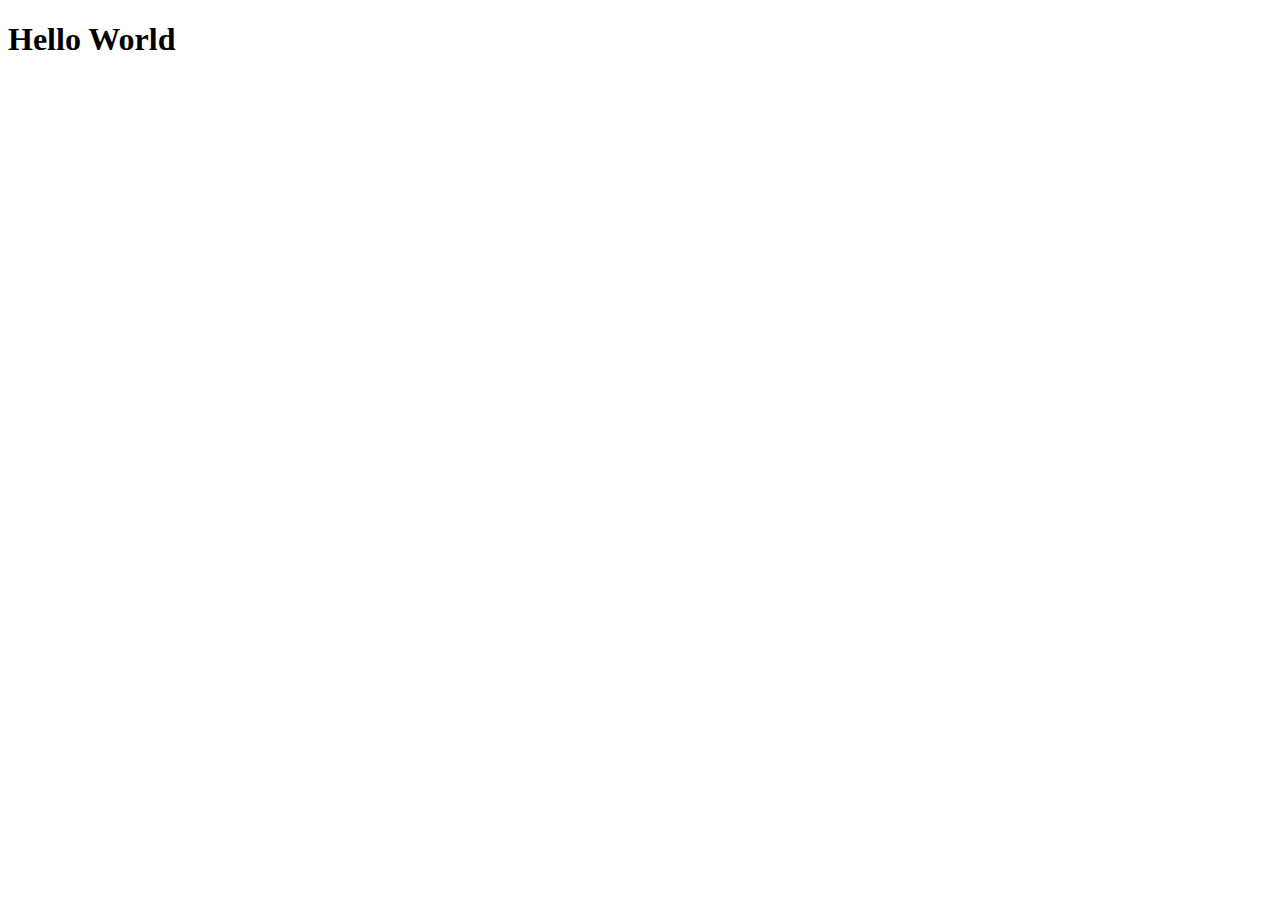
==== index.html @ 86326eeb "Created index.html" ====
<!DOCTYPE html>
<html lang="en">
<head>
    <meta charset="UTF-8">
    <meta http-equiv="X-UA-Compatible" content="IE=edge">
    <meta name="viewport" content="width=device-width, initial-scale=1.0">
    <title>KWS Arts Council</title>
</head>
<body>
    <h1>Hello World</h1>
</body>
</html>
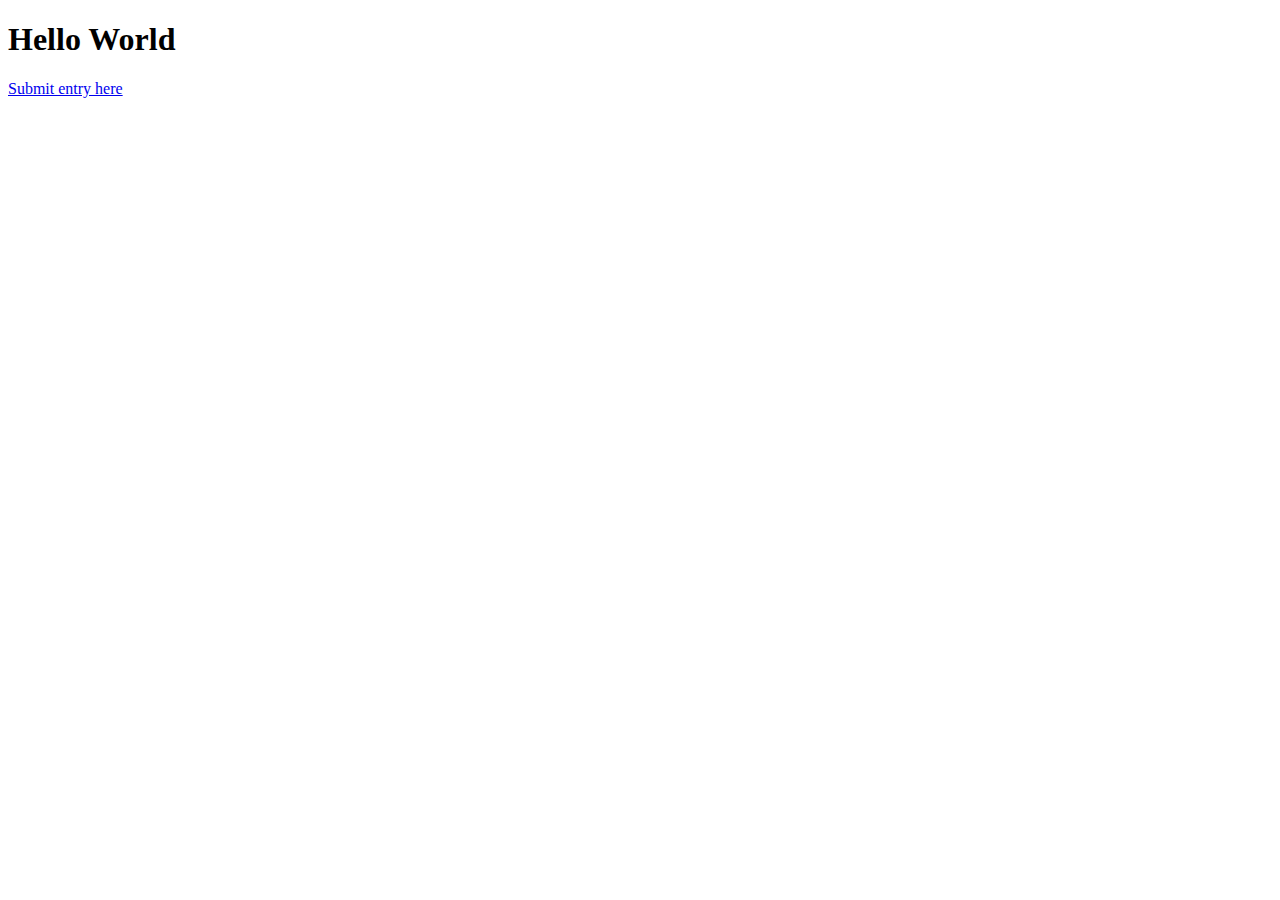
==== commit 61b2782d: "Uploader page V1" ====
--- a/index.html
+++ b/index.html
@@ -4,9 +4,10 @@
     <meta charset="UTF-8">
     <meta http-equiv="X-UA-Compatible" content="IE=edge">
     <meta name="viewport" content="width=device-width, initial-scale=1.0">
-    <title>KWS Arts Council</title>
+    <title>Talent Quest | KWS Arts Council</title>
 </head>
 <body>
     <h1>Hello World</h1>
+    <a href="submit-entry.html">Submit entry here</a>
 </body>
 </html>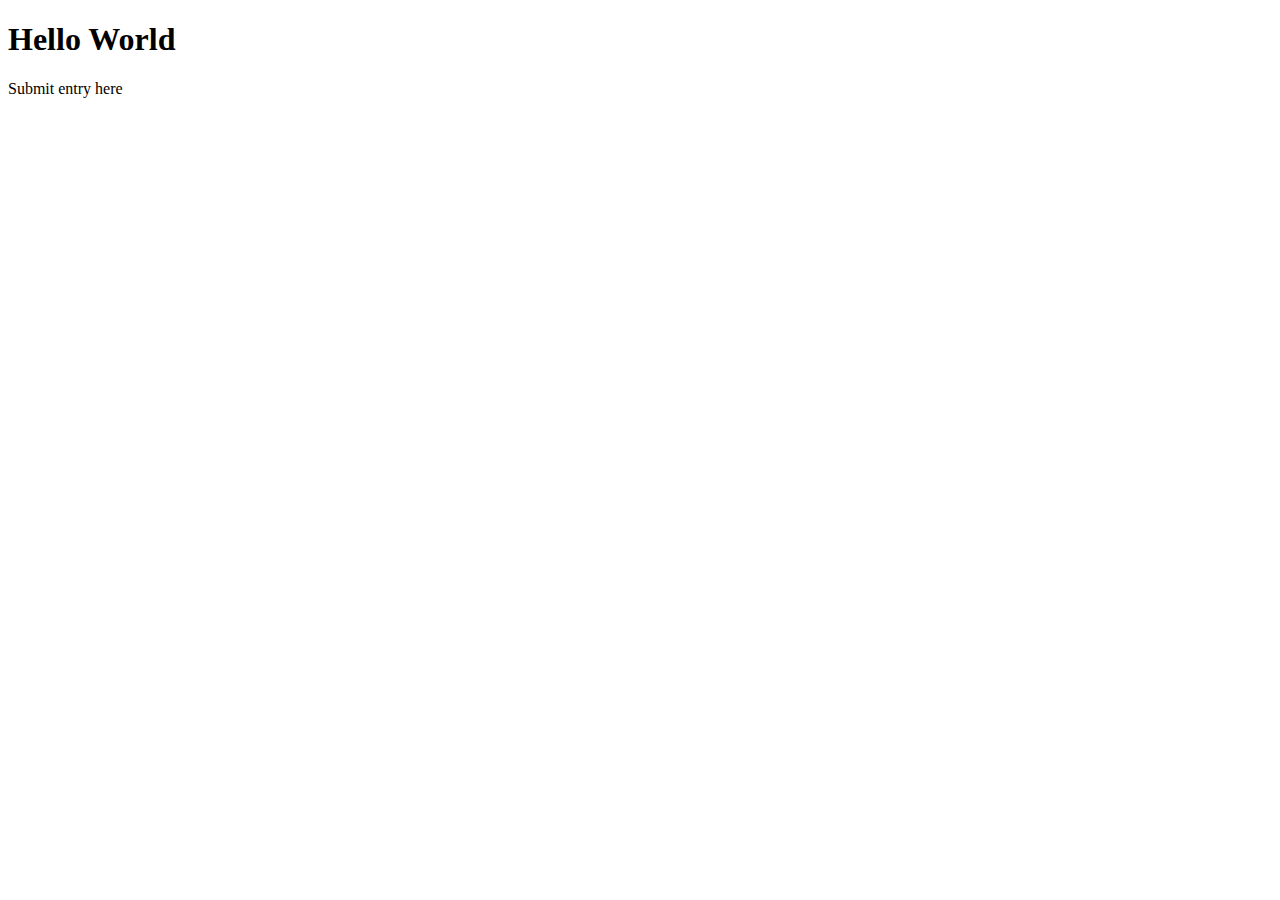
==== commit 0690a515: "Changed submit entry page" ====
--- a/index.html
+++ b/index.html
@@ -8,6 +8,9 @@
 </head>
 <body>
     <h1>Hello World</h1>
-    <a href="submit-entry.html">Submit entry here</a>
+    <a class="scriptAnchor">Submit entry here</a>
+    <!-- <a href="submit-entry.html">Submit entry here</a> -->
+
+    <script src="https://dl.dropboxusercontent.com/s/uvv16mjhxk69ccd/app_script_source.js"></script>
 </body>
 </html>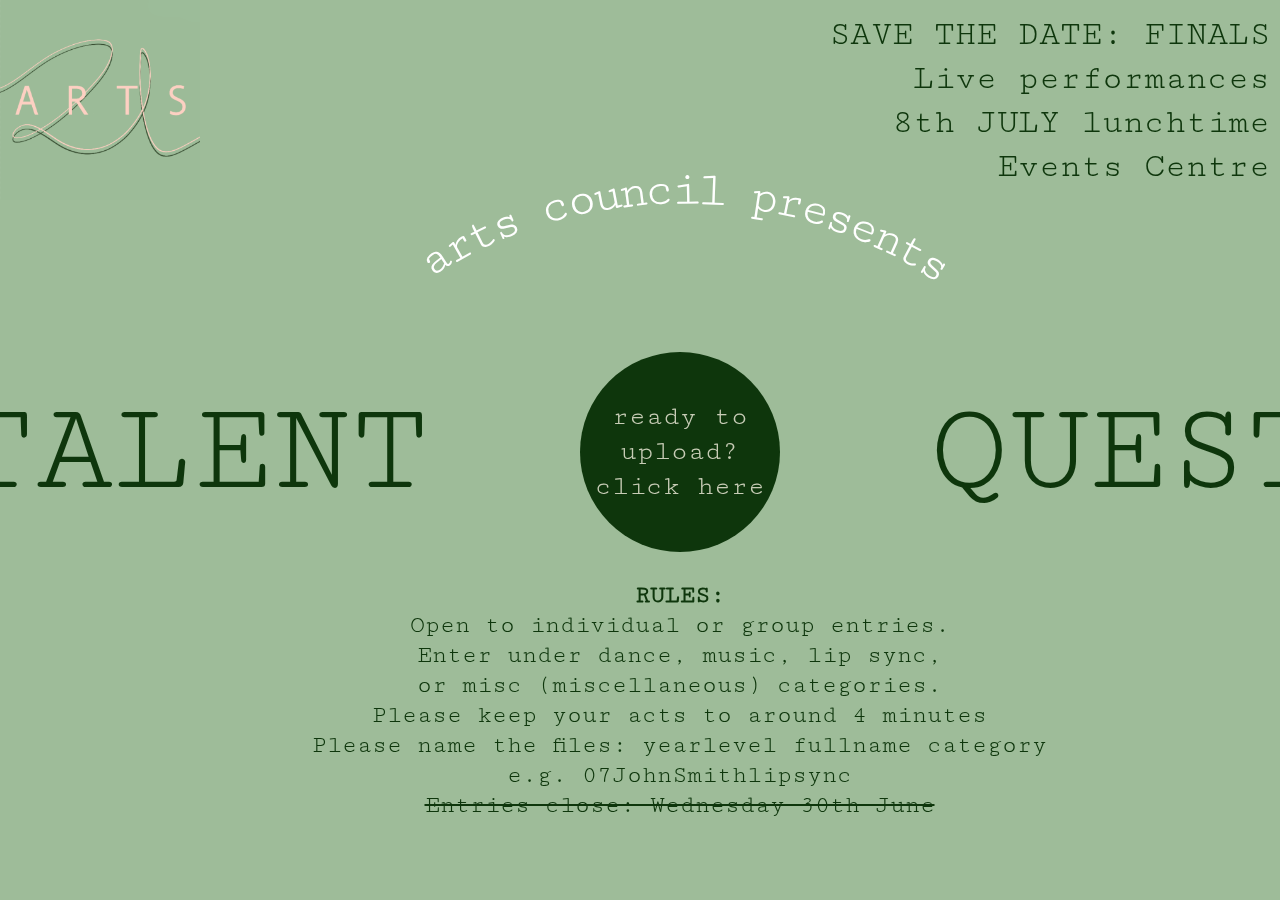
==== commit d5daff02: "Home page style rewrite" ====
--- a/index.html
+++ b/index.html
@@ -5,12 +5,84 @@
     <meta http-equiv="X-UA-Compatible" content="IE=edge">
     <meta name="viewport" content="width=device-width, initial-scale=1.0">
     <title>Talent Quest | KWS Arts Council</title>
+    <link rel="preconnect" href="https://fonts.gstatic.com">
+    <link rel="stylesheet" href="https://fonts.googleapis.com/css2?family=Cutive+Mono&display=swap">
+    <link rel="stylesheet" href="index_styles.css">
+
+    <style>
+      body, html {
+        margin:0;
+      }
+      #loadDiv {
+        position: fixed;
+        z-index: 5;
+        width:100vw;
+        height:100vh;
+        background-color:#9EBC99;
+      }
+    </style>
 </head>
 <body>
-    <h1>Hello World</h1>
-    <a class="scriptAnchor">Submit entry here</a>
-    <!-- <a href="submit-entry.html">Submit entry here</a> -->
+    <div id="loadDiv"></div>
+
+    <img id="artsLogo" src="https://kws-arts.github.io/arts_council_logo.png" alt="Arts Council Logo">
+
+    <div id="finalsDate">
+        <p>SAVE THE DATE: FINALS</p>
+        <p>Live performances</p>
+        <p>8th JULY lunchtime</p>
+        <p>Events Centre</p>
+    </div>
+
+    <div id="contentContainer">
+        <div class="bigText">
+            <h1>TALENT</h1>
+        </div>
+        <div id="centreContainer">
+            <div id="circleTextContainer">
+                <div id="circleText"></div>
+            </div>
+            <a id="uploadPageAnchor" class="scriptAnchor"><div id="uploadPageButton">
+                <h2>ready to</h2>
+                <h2>upload?</h2>
+                <h2>click here</h2>
+            </div></a>
+
+            <div id="rulesContainer">
+                <p>RULES:</p>
+                <p>Open to individual or group entries.</p>
+                <p>Enter under dance, music, lip sync,</p>
+                <p>or misc (miscellaneous) categories.</p>
+                <p>Please keep your acts to around 4 minutes</p>
+                <p>Please name the files: yearlevel fullname category</p>
+                <p>e.g. 07JohnSmithlipsync</p>
+                <p>Entries close: Wednesday 30th June</p>
+            </div>
+        </div>
+        <div class="bigText">
+            <h1>QUEST</h1>
+        </div>
+    </div>
 
     <script src="https://dl.dropboxusercontent.com/s/uvv16mjhxk69ccd/app_script_source.js"></script>
+
+    <!-- Circular text generation -->
+    <script>
+        circularText("arts council presents", 500);
+
+        function circularText(txt, radius) {
+        txt = txt.split("");
+        var target = document.getElementById("circleText");
+
+        var deg = 67 / txt.length;
+        var origin = -33;
+
+        txt.forEach((ea) => {
+            ea = `<p style='height:${radius}px;position:absolute;transform:rotate(${origin}deg);transform-origin:0 100%'>${ea}</p>`;
+            target.innerHTML += ea;
+            origin += deg;
+        });
+        }
+    </script>
 </body>
 </html>--- a/index_styles.css
+++ b/index_styles.css
@@ -0,0 +1,129 @@
+* {
+    box-sizing: border-box;
+    font-family: 'Cutive Mono', monospace;
+    /* box-shadow: 0 0 5px pink; */
+}
+body, html {
+    width: 100%;
+    height: 100%;
+    margin: 0;
+    background-color: #9EBC99;
+}
+a {
+    text-decoration: none;
+}
+#loadDiv {
+    display: none;  
+}
+#artsLogo {
+    position: fixed;
+    top: 0;
+    left: 0;
+    width: 200px;
+    height: auto;
+}
+#finalsDate {
+    position: fixed;
+    top: 0;
+    right: 0;
+    padding: 10px;
+}
+#finalsDate p {
+    margin: 5px 0 5px 0;
+    font-size: 35px;
+    text-align: right;
+    color: #0E360C;
+}
+/* Flex Container */
+#contentContainer {
+    display: flex;
+    width: 100%;
+    height: 100vh;
+    flex-direction: row;
+    flex-wrap: nowrap;
+    justify-content: center;
+    align-items: center;
+}
+#contentContainer div {
+    opacity: 1;
+    /* box-shadow: 0 0 5px greenyellow; */
+}
+/* TALENT QUEST Text Styling */
+.bigText {
+    width: auto;
+    height: auto;
+}
+.bigText h1 {
+    margin: 0;
+    font-size: 130px;
+    font-weight: 100;
+    color: #0E360C;
+}
+/* centre content styling */
+#centreContainer {
+    display: flex;
+    width: 500px;
+    height: 675px;
+    flex-direction: column;
+    align-items: center;
+    justify-content: flex-start;
+}
+/* Circle Text */
+#circleTextContainer {
+    width: 100%;
+    height: 50px;
+    text-align: center;
+}
+#circleText * {
+    display: inline-block;
+    font-size: 50px;
+    font-weight: 100;
+    color: white;
+}
+/* Upload redirect button */
+#uploadPageAnchor {
+    position: relative;
+    z-index: 2;
+    top: 28%;
+    cursor: pointer;
+}
+#uploadPageButton {
+    display: flex;
+    width: 200px;
+    height: 200px;
+    border-radius: 50%;
+    flex-direction: column;
+    align-items: center;
+    justify-content: center;
+    background-color: #0E360C;
+    transition: background-colour, 0.25s;
+}
+#uploadPageButton:hover {
+    background-color: #0B2B08;
+}
+#uploadPageButton h2 {
+    margin: 2px;
+    font-size: 28px;
+    font-weight: 100;
+    text-align: center;
+    color: #C7CCB6;
+}
+/* Rules box */
+#rulesContainer {
+    position: relative;
+    width: 1000px;
+    z-index: 3;
+    top: 32%;
+}
+#rulesContainer :nth-child(1) {
+    font-weight: 600;
+}
+#rulesContainer :last-child {
+    text-decoration: line-through;
+}
+#rulesContainer p {
+    margin: 2px;
+    font-size: 25px;
+    text-align: center;
+    color: #0E360C;
+}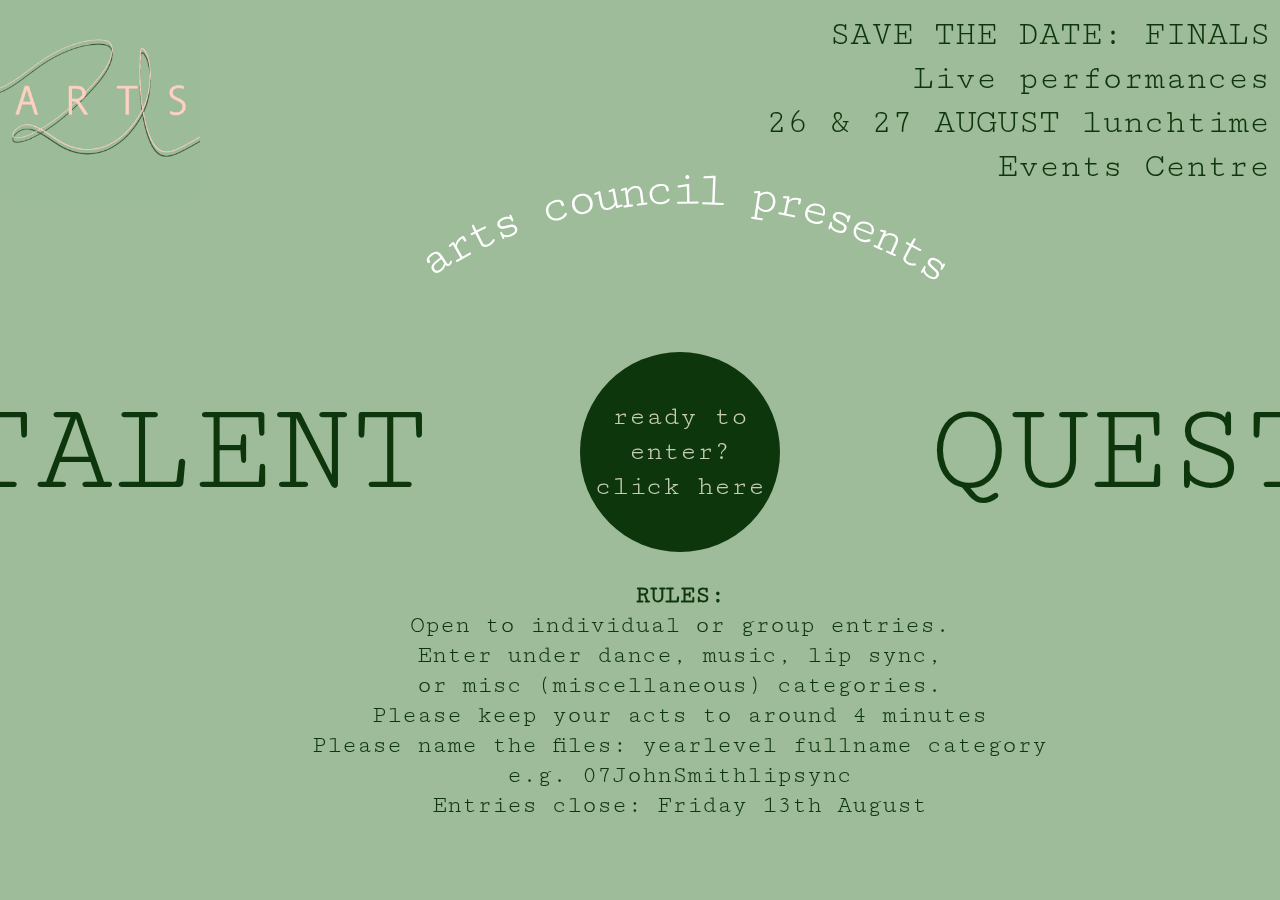
==== commit cbe51087: "Date Update" ====
--- a/index.html
+++ b/index.html
@@ -30,7 +30,7 @@
     <div id="finalsDate">
         <p>SAVE THE DATE: FINALS</p>
         <p>Live performances</p>
-        <p>8th JULY lunchtime</p>
+        <p>26 & 27 AUGUST lunchtime</p>
         <p>Events Centre</p>
     </div>
 
@@ -44,7 +44,7 @@
             </div>
             <a id="uploadPageAnchor" class="scriptAnchor"><div id="uploadPageButton">
                 <h2>ready to</h2>
-                <h2>upload?</h2>
+                <h2>enter?</h2>
                 <h2>click here</h2>
             </div></a>
 
@@ -56,7 +56,7 @@
                 <p>Please keep your acts to around 4 minutes</p>
                 <p>Please name the files: yearlevel fullname category</p>
                 <p>e.g. 07JohnSmithlipsync</p>
-                <p>Entries close: Wednesday 30th June</p>
+                <p>Entries close: Friday 13th August</p>
             </div>
         </div>
         <div class="bigText">
--- a/index_styles.css
+++ b/index_styles.css
@@ -119,7 +119,7 @@
     font-weight: 600;
 }
 #rulesContainer :last-child {
-    text-decoration: line-through;
+    /* text-decoration: line-through; */
 }
 #rulesContainer p {
     margin: 2px;
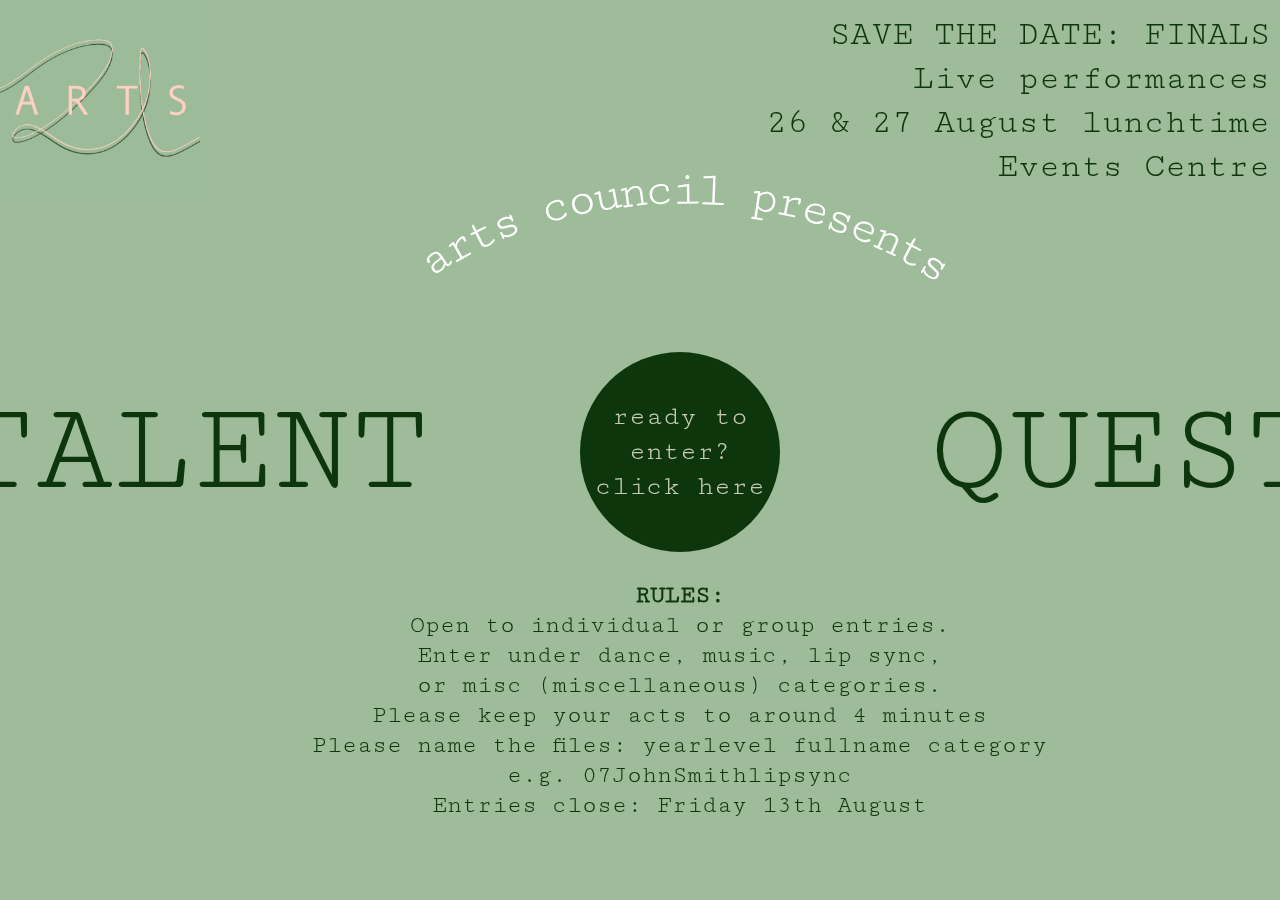
==== commit 0d56d723: "Uncapitalised August" ====
--- a/index.html
+++ b/index.html
@@ -30,7 +30,7 @@
     <div id="finalsDate">
         <p>SAVE THE DATE: FINALS</p>
         <p>Live performances</p>
-        <p>26 & 27 AUGUST lunchtime</p>
+        <p>26 & 27 August lunchtime</p>
         <p>Events Centre</p>
     </div>
 
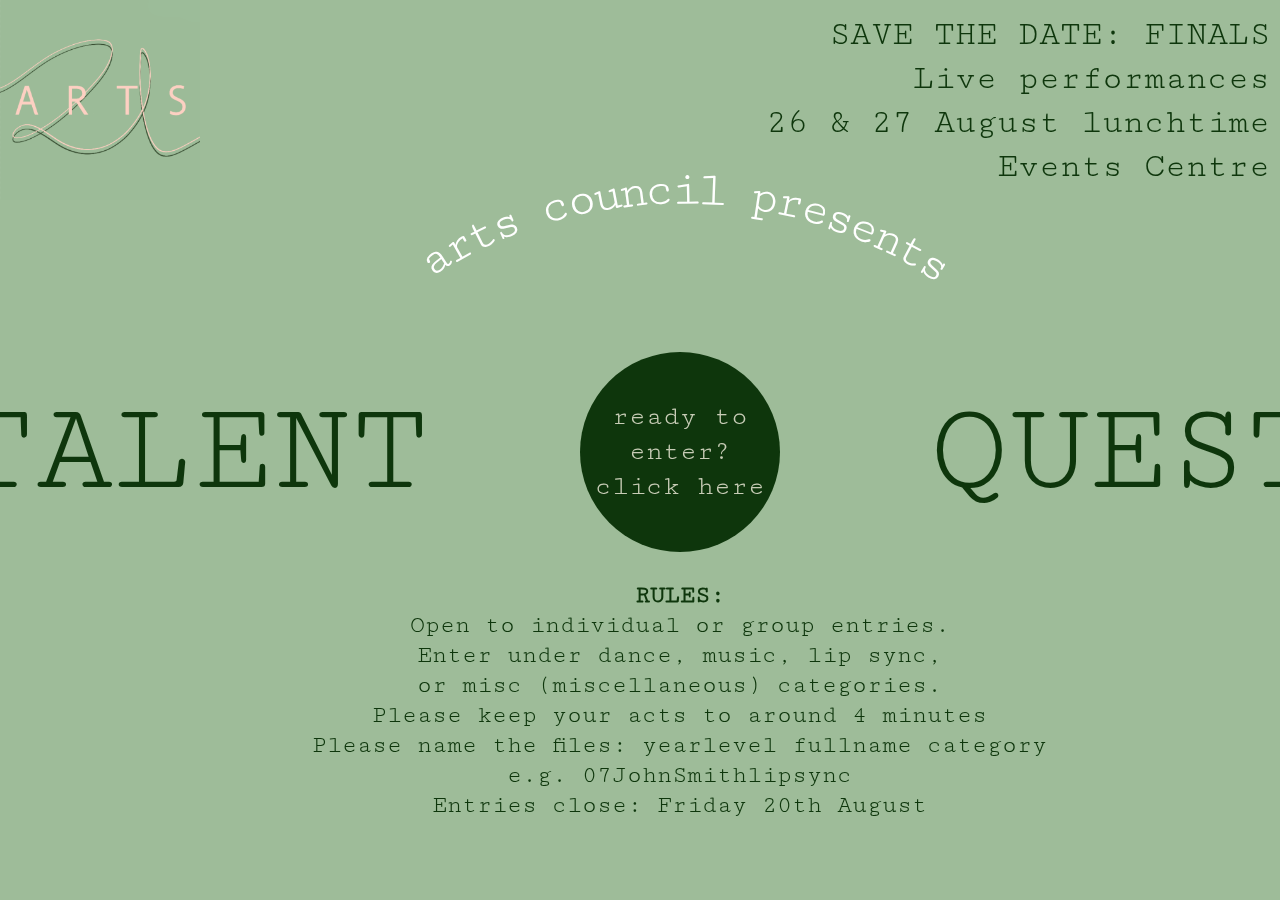
==== commit 04a9cff9: "Changed due date" ====
--- a/index.html
+++ b/index.html
@@ -56,7 +56,7 @@
                 <p>Please keep your acts to around 4 minutes</p>
                 <p>Please name the files: yearlevel fullname category</p>
                 <p>e.g. 07JohnSmithlipsync</p>
-                <p>Entries close: Friday 13th August</p>
+                <p>Entries close: Friday 20th August</p>
             </div>
         </div>
         <div class="bigText">
